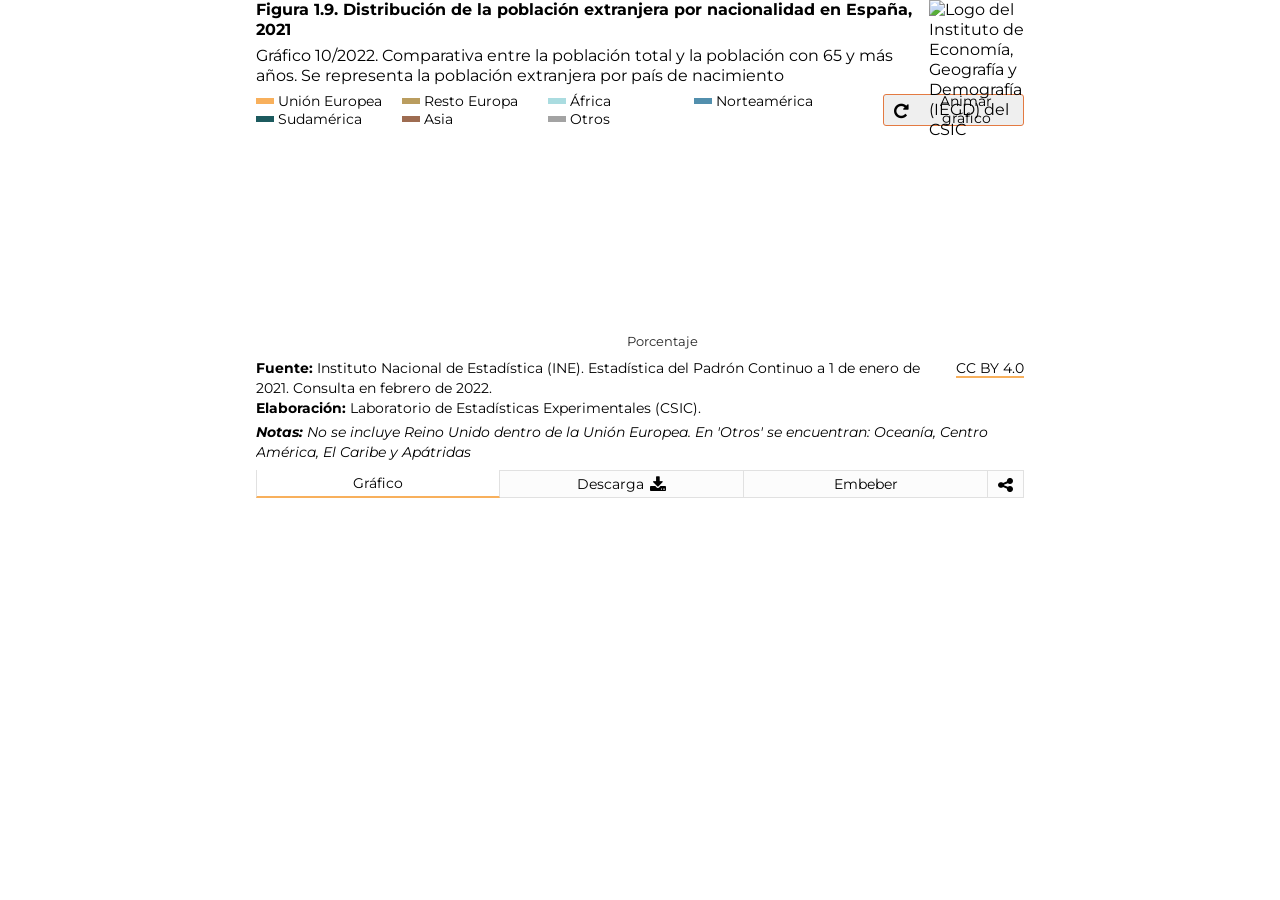
==== docs/index.html @ 675d8c15 "Cambio gris" ====
<!DOCTYPE html><html lang=en><head><meta charset=UTF-8><meta name=viewport content="width=device-width,initial-scale=1,maximum-scale=1"><title>Informe 2022: El perfil de las personas mayores en España</title><meta name=mrf-extractable content=false><meta property=og:image content=""><meta property=og:title content="Informe 2022: El perfil de las personas mayores en España"><meta property=og:description content="Informe 2022: El perfil de las personas mayores en España"><meta property=og:image content=https://raw.githubusercontent.com/CarlosMunozDiazCSIC/informe_perfil_mayores_2022_demografia_1_9/main/pre/iegd_logo.png><link rel=stylesheet href=https://cdnjs.cloudflare.com/ajax/libs/font-awesome/4.7.0/css/font-awesome.min.css><link href="https://fonts.googleapis.com/css2?family=Montserrat:ital,wght@0,100;0,300;0,400;0,500;0,600;0,700;1,300;1,400;1,500;1,600;1,700&display=swap" rel=stylesheet><link href=main.39e57414e87475933d93.css rel=stylesheet></head><body><div class=container><div class=main><section class="content b-chart active" id=chartBlock><div class=b-title><h1 class=title>Figura 1.9. Distribución de la población extranjera por nacionalidad en España, 2021</h1><h2 class=subtitle>Gráfico 10/2022. Comparativa entre la población total y la población con 65 y más años. Se representa la población extranjera por país de nacimiento</h2></div><div class=chart__logics><div class=chart__legend><span class="chart__legend--item primary_1">Unión Europea</span> <span class="chart__legend--item anag_prim_1">Resto Europa</span> <span class="chart__legend--item comp_2">África</span> <span class="chart__legend--item comp_1">Norteamérica</span> <span class="chart__legend--item anag_comp_1">Sudamérica</span> <span class="chart__legend--item anag_prim_2">Asia</span> <span class="chart__legend--item grey_2">Otros</span></div><div class=chart__animate id=replay><button class="btn btn__animate"><i class="fa fa--share fa-repeat" aria-hidden=true></i> <span>Animar gráfico</span></button></div></div><div class=chart__viz><div class=chart--viz id=chart></div><p class=text__xaxis>Porcentaje</p></div><div class=chart__footer><div class=chart__source><div class=chart__source--info><p class=chart__source--data><span>Fuente: </span>Instituto Nacional de Estadística (INE). Estadística del Padrón Continuo a 1 de enero de 2021. Consulta en febrero de 2022.</p><p class=chart__source--elab><span>Elaboración: </span>Laboratorio de Estadísticas Experimentales (CSIC).</p></div><p class=chart__source--copyright><a class=link href=https://creativecommons.org/licenses/by/4.0/deed.en_US target=_blank>CC BY 4.0</a></p></div><p class=chart__note><span>Notas: </span><span>No se incluye Reino Unido dentro de la Unión Europea. En 'Otros' se encuentran: Oceanía, Centro América, El Caribe y Apátridas</span></p></div><div class=logo><img src=https://raw.githubusercontent.com/CarlosMunozDiazCSIC/informe_perfil_mayores_2022_demografia_1_9/main/pre/iegd_logo.png alt="Logo del Instituto de Economía, Geografía y Demografía (IEGD) del CSIC" width=100% height=100%></div></section><section class="content b-data"><div class=b-title><h1 class=title>Repositorio de código, de datos y posibilidad de descarga como imagen estática</h1></div><p class=text__header>Descarga de datos</p><p class=text__paragraph>Los datos procesados en esta visualización los puede encontrar en <a class=link href=https://github.com/CarlosMunozDiazCSIC/informe_perfil_mayores_2022_demografia_1_9 target=_blank>este repositorio de Github</a>.</p><p class=text__paragraph>Si desea descargarlos, puede hacerlo desde <a class=link href=https://raw.githubusercontent.com/CarlosMunozDiazCSIC/informe_perfil_mayores_2022_demografia_1_9/main/data/distribucion_poblacion_extranjeros_v2.csv target=_blank>aquí</a>.</p><p class=text__header>Descargar como PNG</p><p class=text__paragraph>También puede descargar el gráfico como una imagen .png haciendo click <button class=btn_share id=pngImage>aquí</button></p><p class=text__paragraph>El gráfico se descargará con los últimos filtros que haya utilizado.</p><p class=text__paragraph>Es conveniente advertir que, tras hacer una modificación de filtros, debe esperar unos segundos (entre 6 y 10) para que se renderice correctamente el bloque y pueda descargar la imagen de forma satisfactoria.</p></section><section class="content b-iframes"><div class=b-title><h1 class=title>Uso del iframe en sitios web</h1></div><p class=text__header>Embeber iframe con alto dinámico</p><p class=text__paragraph>A la hora de utilizar la visualización dentro de un iframe y poder visualizarla de forma responsiva, este desarrollo se sirve de la librería <a class=link href=http://blog.apps.npr.org/pym.js/ target=_blank>Pym.js</a>, que modifica de forma dinámica la altura de los iframes.</p><p class=text__paragraph>Si su sitio web acepta el uso de librerías de terceros, como es el caso de Pym.js, y desea disponer la opción responsiva de esta visualización, copie el siguiente código:</p><textarea class=text__iframe disabled="" id=iframe-responsive></textarea><p class=text__header>Embeber iframe con alto fijo</p><p class=text__paragraph>Si su sitio web no acepta iframes responsivos, puede utilizar el siguiente código con altura fija. Es posible que exista scroll vertical al incrustar el iframe en su página web.</p><p class=text__paragraph>Si desea integrar esta visualización en su propia página, puede hacerlo copiando el siguiente código:</p><textarea class=text__iframe disabled="" id=iframe-fixed></textarea></section><section class="content b-rrss"><div class=b-title><h1 class=title>Compartir en redes sociales</h1></div><p class=text__paragraph>Existe la posibilidad de compartir la visualización a través de las redes sociales. Puede hacerlo clicando en alguno de los siguientes iconos:</p><div class=rrss><a href=# class="fa fa-facebook" id=shareFB target=_blank></a> <a href=# class="fa fa-twitter" id=shareTW target=_blank></a> <a href=# class="fa fa-linkedin" id=shareLK target=_blank></a> <a href=# class="fa fa-whatsapp" id=shareWA target=_blank></a></div></section></div><nav class=tabs><ul class=l-tabs><li class="tab active" data-target=b-chart>Gráfico</li><li class=tab data-target=b-data>Descarga&nbsp;<i class="fa fa--share fa-download"></i></li><li class=tab data-target=b-iframes>Embeber</li><li class="tab tab--rrss" data-target=b-rrss><i class="fa fa--share fa-share-alt"></i></li></ul></nav><div class=chart__tooltip id=tooltip></div></div><script src=https://pym.nprapps.org/pym.v1.min.js></script><script>const pymChild=new pym.Child</script><script src=main.b87dbab64de117f0ecbd.js></script></body></html>
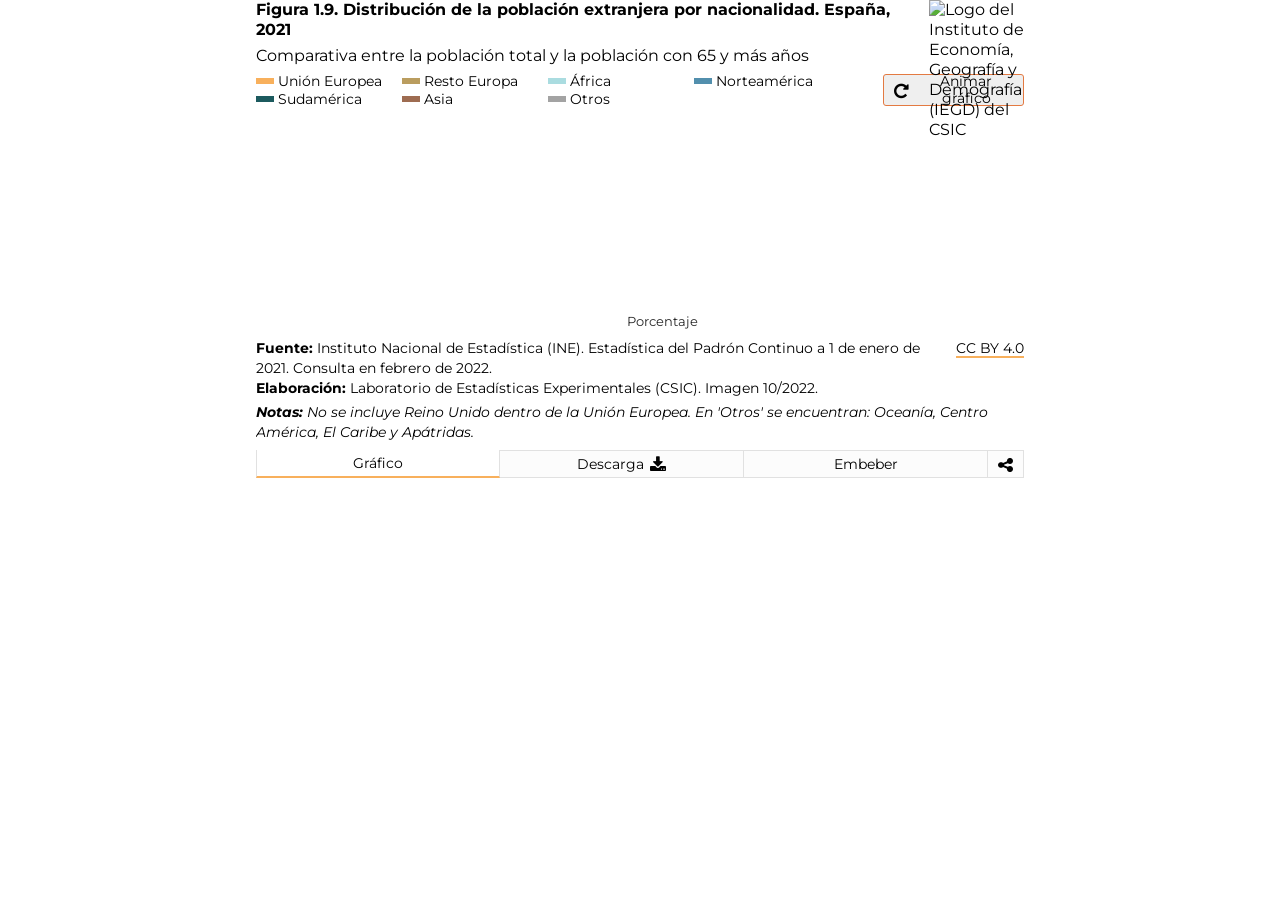
==== commit 9a9763d7: "Cambio en subtítulo" ====
--- a/docs/index.html
+++ b/docs/index.html
@@ -1 +1 @@
-<!DOCTYPE html><html lang=en><head><meta charset=UTF-8><meta name=viewport content="width=device-width,initial-scale=1,maximum-scale=1"><title>Informe 2022: El perfil de las personas mayores en España</title><meta name=mrf-extractable content=false><meta property=og:image content=""><meta property=og:title content="Informe 2022: El perfil de las personas mayores en España"><meta property=og:description content="Informe 2022: El perfil de las personas mayores en España"><meta property=og:image content=https://raw.githubusercontent.com/CarlosMunozDiazCSIC/informe_perfil_mayores_2022_demografia_1_9/main/pre/iegd_logo.png><link rel=stylesheet href=https://cdnjs.cloudflare.com/ajax/libs/font-awesome/4.7.0/css/font-awesome.min.css><link href="https://fonts.googleapis.com/css2?family=Montserrat:ital,wght@0,100;0,300;0,400;0,500;0,600;0,700;1,300;1,400;1,500;1,600;1,700&display=swap" rel=stylesheet><link href=main.39e57414e87475933d93.css rel=stylesheet></head><body><div class=container><div class=main><section class="content b-chart active" id=chartBlock><div class=b-title><h1 class=title>Figura 1.9. Distribución de la población extranjera por nacionalidad en España, 2021</h1><h2 class=subtitle>Gráfico 10/2022. Comparativa entre la población total y la población con 65 y más años. Se representa la población extranjera por país de nacimiento</h2></div><div class=chart__logics><div class=chart__legend><span class="chart__legend--item primary_1">Unión Europea</span> <span class="chart__legend--item anag_prim_1">Resto Europa</span> <span class="chart__legend--item comp_2">África</span> <span class="chart__legend--item comp_1">Norteamérica</span> <span class="chart__legend--item anag_comp_1">Sudamérica</span> <span class="chart__legend--item anag_prim_2">Asia</span> <span class="chart__legend--item grey_2">Otros</span></div><div class=chart__animate id=replay><button class="btn btn__animate"><i class="fa fa--share fa-repeat" aria-hidden=true></i> <span>Animar gráfico</span></button></div></div><div class=chart__viz><div class=chart--viz id=chart></div><p class=text__xaxis>Porcentaje</p></div><div class=chart__footer><div class=chart__source><div class=chart__source--info><p class=chart__source--data><span>Fuente: </span>Instituto Nacional de Estadística (INE). Estadística del Padrón Continuo a 1 de enero de 2021. Consulta en febrero de 2022.</p><p class=chart__source--elab><span>Elaboración: </span>Laboratorio de Estadísticas Experimentales (CSIC).</p></div><p class=chart__source--copyright><a class=link href=https://creativecommons.org/licenses/by/4.0/deed.en_US target=_blank>CC BY 4.0</a></p></div><p class=chart__note><span>Notas: </span><span>No se incluye Reino Unido dentro de la Unión Europea. En 'Otros' se encuentran: Oceanía, Centro América, El Caribe y Apátridas</span></p></div><div class=logo><img src=https://raw.githubusercontent.com/CarlosMunozDiazCSIC/informe_perfil_mayores_2022_demografia_1_9/main/pre/iegd_logo.png alt="Logo del Instituto de Economía, Geografía y Demografía (IEGD) del CSIC" width=100% height=100%></div></section><section class="content b-data"><div class=b-title><h1 class=title>Repositorio de código, de datos y posibilidad de descarga como imagen estática</h1></div><p class=text__header>Descarga de datos</p><p class=text__paragraph>Los datos procesados en esta visualización los puede encontrar en <a class=link href=https://github.com/CarlosMunozDiazCSIC/informe_perfil_mayores_2022_demografia_1_9 target=_blank>este repositorio de Github</a>.</p><p class=text__paragraph>Si desea descargarlos, puede hacerlo desde <a class=link href=https://raw.githubusercontent.com/CarlosMunozDiazCSIC/informe_perfil_mayores_2022_demografia_1_9/main/data/distribucion_poblacion_extranjeros_v2.csv target=_blank>aquí</a>.</p><p class=text__header>Descargar como PNG</p><p class=text__paragraph>También puede descargar el gráfico como una imagen .png haciendo click <button class=btn_share id=pngImage>aquí</button></p><p class=text__paragraph>El gráfico se descargará con los últimos filtros que haya utilizado.</p><p class=text__paragraph>Es conveniente advertir que, tras hacer una modificación de filtros, debe esperar unos segundos (entre 6 y 10) para que se renderice correctamente el bloque y pueda descargar la imagen de forma satisfactoria.</p></section><section class="content b-iframes"><div class=b-title><h1 class=title>Uso del iframe en sitios web</h1></div><p class=text__header>Embeber iframe con alto dinámico</p><p class=text__paragraph>A la hora de utilizar la visualización dentro de un iframe y poder visualizarla de forma responsiva, este desarrollo se sirve de la librería <a class=link href=http://blog.apps.npr.org/pym.js/ target=_blank>Pym.js</a>, que modifica de forma dinámica la altura de los iframes.</p><p class=text__paragraph>Si su sitio web acepta el uso de librerías de terceros, como es el caso de Pym.js, y desea disponer la opción responsiva de esta visualización, copie el siguiente código:</p><textarea class=text__iframe disabled="" id=iframe-responsive></textarea><p class=text__header>Embeber iframe con alto fijo</p><p class=text__paragraph>Si su sitio web no acepta iframes responsivos, puede utilizar el siguiente código con altura fija. Es posible que exista scroll vertical al incrustar el iframe en su página web.</p><p class=text__paragraph>Si desea integrar esta visualización en su propia página, puede hacerlo copiando el siguiente código:</p><textarea class=text__iframe disabled="" id=iframe-fixed></textarea></section><section class="content b-rrss"><div class=b-title><h1 class=title>Compartir en redes sociales</h1></div><p class=text__paragraph>Existe la posibilidad de compartir la visualización a través de las redes sociales. Puede hacerlo clicando en alguno de los siguientes iconos:</p><div class=rrss><a href=# class="fa fa-facebook" id=shareFB target=_blank></a> <a href=# class="fa fa-twitter" id=shareTW target=_blank></a> <a href=# class="fa fa-linkedin" id=shareLK target=_blank></a> <a href=# class="fa fa-whatsapp" id=shareWA target=_blank></a></div></section></div><nav class=tabs><ul class=l-tabs><li class="tab active" data-target=b-chart>Gráfico</li><li class=tab data-target=b-data>Descarga&nbsp;<i class="fa fa--share fa-download"></i></li><li class=tab data-target=b-iframes>Embeber</li><li class="tab tab--rrss" data-target=b-rrss><i class="fa fa--share fa-share-alt"></i></li></ul></nav><div class=chart__tooltip id=tooltip></div></div><script src=https://pym.nprapps.org/pym.v1.min.js></script><script>const pymChild=new pym.Child</script><script src=main.b87dbab64de117f0ecbd.js></script></body></html>+<!DOCTYPE html><html lang=en><head><meta charset=UTF-8><meta name=viewport content="width=device-width,initial-scale=1,maximum-scale=1"><title>Informe 2022: El perfil de las personas mayores en España</title><meta name=mrf-extractable content=false><meta property=og:image content=""><meta property=og:title content="Informe 2022: El perfil de las personas mayores en España"><meta property=og:description content="Informe 2022: El perfil de las personas mayores en España"><meta property=og:image content=https://raw.githubusercontent.com/CarlosMunozDiazCSIC/informe_perfil_mayores_2022_demografia_1_9/main/pre/iegd_logo.png><link rel=stylesheet href=https://cdnjs.cloudflare.com/ajax/libs/font-awesome/4.7.0/css/font-awesome.min.css><link href="https://fonts.googleapis.com/css2?family=Montserrat:ital,wght@0,100;0,300;0,400;0,500;0,600;0,700;1,300;1,400;1,500;1,600;1,700&display=swap" rel=stylesheet><link href=main.13b589137d0afa28ee8d.css rel=stylesheet></head><body><div class=container><div class=main><section class="content b-chart active" id=chartBlock><div class=b-title><h1 class=title>Figura 1.9. Distribución de la población extranjera por nacionalidad. España, 2021</h1><h2 class=subtitle>Comparativa entre la población total y la población con 65 y más años</h2></div><div class=chart__logics><div class=chart__legend><span class="chart__legend--item primary_1">Unión Europea</span> <span class="chart__legend--item anag_prim_1">Resto Europa</span> <span class="chart__legend--item comp_2">África</span> <span class="chart__legend--item comp_1">Norteamérica</span> <span class="chart__legend--item anag_comp_1">Sudamérica</span> <span class="chart__legend--item anag_prim_2">Asia</span> <span class="chart__legend--item grey_2">Otros</span></div><div class=chart__animate id=replay><button class="btn btn__animate"><i class="fa fa--share fa-repeat" aria-hidden=true></i> <span>Animar gráfico</span></button></div></div><div class=chart__viz><div class=chart--viz id=chart></div><p class=text__xaxis>Porcentaje</p></div><div class=chart__footer><div class=chart__source><div class=chart__source--info><p class=chart__source--data><span>Fuente: </span>Instituto Nacional de Estadística (INE). Estadística del Padrón Continuo a 1 de enero de 2021. Consulta en febrero de 2022.</p><p class=chart__source--elab><span>Elaboración: </span>Laboratorio de Estadísticas Experimentales (CSIC). Imagen 10/2022.</p></div><p class=chart__source--copyright><a class=link href=https://creativecommons.org/licenses/by/4.0/deed.en_US target=_blank>CC BY 4.0</a></p></div><p class=chart__note><span>Notas: </span><span>No se incluye Reino Unido dentro de la Unión Europea. En 'Otros' se encuentran: Oceanía, Centro América, El Caribe y Apátridas.</span></p></div><div class=logo><img src=https://raw.githubusercontent.com/CarlosMunozDiazCSIC/informe_perfil_mayores_2022_demografia_1_9/main/pre/iegd_logo.png alt="Logo del Instituto de Economía, Geografía y Demografía (IEGD) del CSIC" width=100% height=100%></div></section><section class="content b-data"><div class=b-title><h1 class=title>Repositorio de código, de datos y posibilidad de descarga como imagen estática</h1></div><p class=text__header>Descarga de datos</p><p class=text__paragraph>Los datos procesados en esta visualización los puede encontrar en <a class=link href=https://github.com/CarlosMunozDiazCSIC/informe_perfil_mayores_2022_demografia_1_9 target=_blank>este repositorio de Github</a>.</p><p class=text__paragraph>Si desea descargarlos, puede hacerlo desde <a class=link href=https://raw.githubusercontent.com/CarlosMunozDiazCSIC/informe_perfil_mayores_2022_demografia_1_9/main/data/distribucion_poblacion_extranjeros_v2.csv target=_blank>aquí</a>.</p><p class=text__header>Descargar como PNG</p><p class=text__paragraph>También puede descargar el gráfico como una imagen .png haciendo click <button class=btn_share id=pngImage>aquí</button></p><p class=text__paragraph>El gráfico se descargará con los últimos filtros que haya utilizado.</p><p class=text__paragraph>Es conveniente advertir que, tras hacer una modificación de filtros, debe esperar unos segundos (entre 6 y 10) para que se renderice correctamente el bloque y pueda descargar la imagen de forma satisfactoria.</p></section><section class="content b-iframes"><div class=b-title><h1 class=title>Uso del iframe en sitios web</h1></div><p class=text__header>Embeber iframe con alto dinámico</p><p class=text__paragraph>A la hora de utilizar la visualización dentro de un iframe y poder visualizarla de forma responsiva, este desarrollo se sirve de la librería <a class=link href=http://blog.apps.npr.org/pym.js/ target=_blank>Pym.js</a>, que modifica de forma dinámica la altura de los iframes.</p><p class=text__paragraph>Si su sitio web acepta el uso de librerías de terceros, como es el caso de Pym.js, y desea disponer la opción responsiva de esta visualización, copie el siguiente código:</p><textarea class=text__iframe disabled="" id=iframe-responsive></textarea><p class=text__header>Embeber iframe con alto fijo</p><p class=text__paragraph>Si su sitio web no acepta iframes responsivos, puede utilizar el siguiente código con altura fija. Es posible que exista scroll vertical al incrustar el iframe en su página web.</p><p class=text__paragraph>Si desea integrar esta visualización en su propia página, puede hacerlo copiando el siguiente código:</p><textarea class=text__iframe disabled="" id=iframe-fixed></textarea></section><section class="content b-rrss"><div class=b-title><h1 class=title>Compartir en redes sociales</h1></div><p class=text__paragraph>Existe la posibilidad de compartir la visualización a través de las redes sociales. Puede hacerlo clicando en alguno de los siguientes iconos:</p><div class=rrss><a href=# class="fa fa-facebook" id=shareFB target=_blank></a> <a href=# class="fa fa-twitter" id=shareTW target=_blank></a> <a href=# class="fa fa-linkedin" id=shareLK target=_blank></a> <a href=# class="fa fa-whatsapp" id=shareWA target=_blank></a></div></section></div><nav class=tabs><ul class=l-tabs><li class="tab active" data-target=b-chart>Gráfico</li><li class=tab data-target=b-data>Descarga&nbsp;<i class="fa fa--share fa-download"></i></li><li class=tab data-target=b-iframes>Embeber</li><li class="tab tab--rrss" data-target=b-rrss><i class="fa fa--share fa-share-alt"></i></li></ul></nav><div class=chart__tooltip id=tooltip></div></div><script src=https://pym.nprapps.org/pym.v1.min.js></script><script>const pymChild=new pym.Child</script><script src=main.c13e8a041e2d12f82b9a.js></script></body></html>
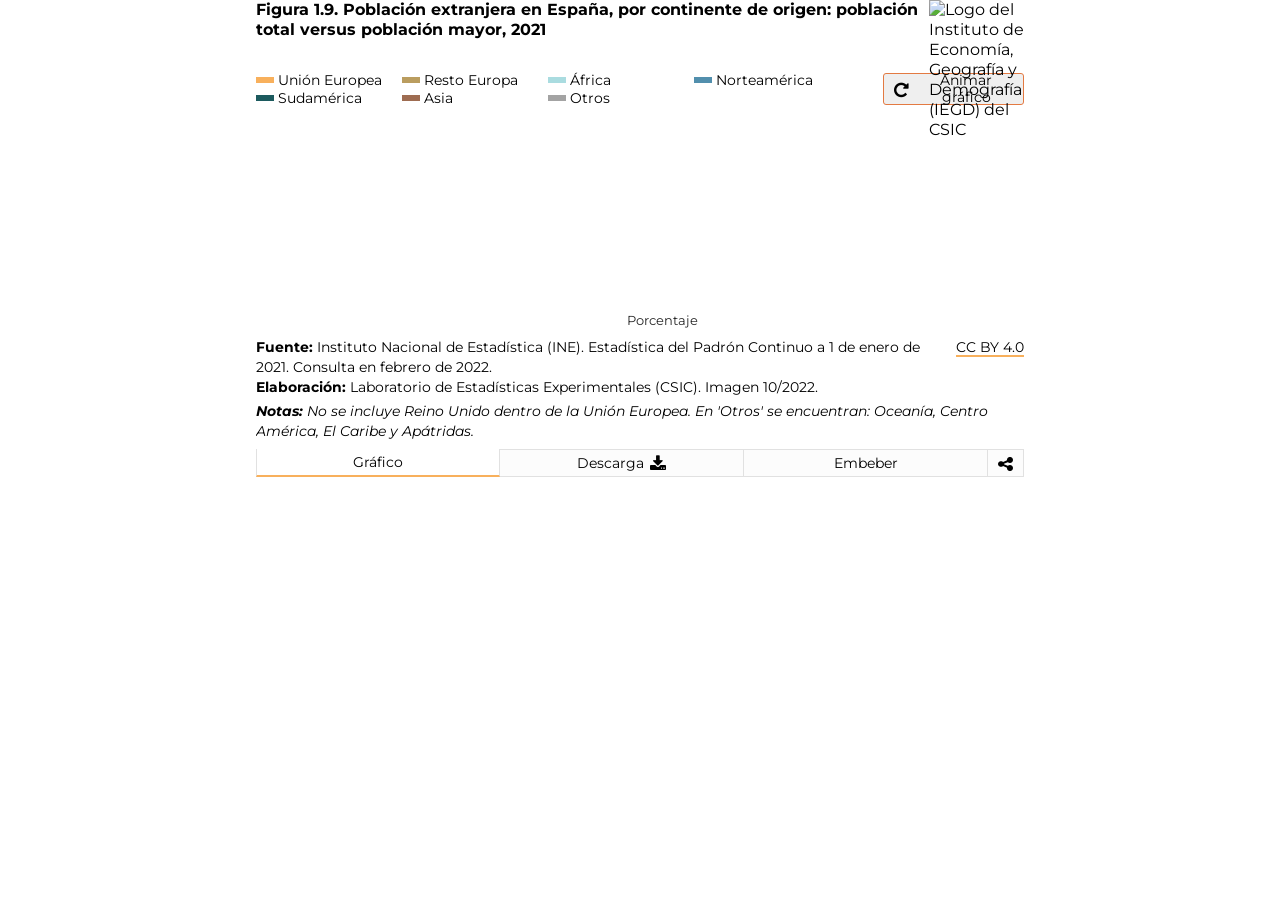
==== commit d1425426: "Cambio en título" ====
--- a/docs/index.html
+++ b/docs/index.html
@@ -1 +1 @@
-<!DOCTYPE html><html lang=en><head><meta charset=UTF-8><meta name=viewport content="width=device-width,initial-scale=1,maximum-scale=1"><title>Informe 2022: El perfil de las personas mayores en España</title><meta name=mrf-extractable content=false><meta property=og:image content=""><meta property=og:title content="Informe 2022: El perfil de las personas mayores en España"><meta property=og:description content="Informe 2022: El perfil de las personas mayores en España"><meta property=og:image content=https://raw.githubusercontent.com/CarlosMunozDiazCSIC/informe_perfil_mayores_2022_demografia_1_9/main/pre/iegd_logo.png><link rel=stylesheet href=https://cdnjs.cloudflare.com/ajax/libs/font-awesome/4.7.0/css/font-awesome.min.css><link href="https://fonts.googleapis.com/css2?family=Montserrat:ital,wght@0,100;0,300;0,400;0,500;0,600;0,700;1,300;1,400;1,500;1,600;1,700&display=swap" rel=stylesheet><link href=main.13b589137d0afa28ee8d.css rel=stylesheet></head><body><div class=container><div class=main><section class="content b-chart active" id=chartBlock><div class=b-title><h1 class=title>Figura 1.9. Distribución de la población extranjera por nacionalidad. España, 2021</h1><h2 class=subtitle>Comparativa entre la población total y la población con 65 y más años</h2></div><div class=chart__logics><div class=chart__legend><span class="chart__legend--item primary_1">Unión Europea</span> <span class="chart__legend--item anag_prim_1">Resto Europa</span> <span class="chart__legend--item comp_2">África</span> <span class="chart__legend--item comp_1">Norteamérica</span> <span class="chart__legend--item anag_comp_1">Sudamérica</span> <span class="chart__legend--item anag_prim_2">Asia</span> <span class="chart__legend--item grey_2">Otros</span></div><div class=chart__animate id=replay><button class="btn btn__animate"><i class="fa fa--share fa-repeat" aria-hidden=true></i> <span>Animar gráfico</span></button></div></div><div class=chart__viz><div class=chart--viz id=chart></div><p class=text__xaxis>Porcentaje</p></div><div class=chart__footer><div class=chart__source><div class=chart__source--info><p class=chart__source--data><span>Fuente: </span>Instituto Nacional de Estadística (INE). Estadística del Padrón Continuo a 1 de enero de 2021. Consulta en febrero de 2022.</p><p class=chart__source--elab><span>Elaboración: </span>Laboratorio de Estadísticas Experimentales (CSIC). Imagen 10/2022.</p></div><p class=chart__source--copyright><a class=link href=https://creativecommons.org/licenses/by/4.0/deed.en_US target=_blank>CC BY 4.0</a></p></div><p class=chart__note><span>Notas: </span><span>No se incluye Reino Unido dentro de la Unión Europea. En 'Otros' se encuentran: Oceanía, Centro América, El Caribe y Apátridas.</span></p></div><div class=logo><img src=https://raw.githubusercontent.com/CarlosMunozDiazCSIC/informe_perfil_mayores_2022_demografia_1_9/main/pre/iegd_logo.png alt="Logo del Instituto de Economía, Geografía y Demografía (IEGD) del CSIC" width=100% height=100%></div></section><section class="content b-data"><div class=b-title><h1 class=title>Repositorio de código, de datos y posibilidad de descarga como imagen estática</h1></div><p class=text__header>Descarga de datos</p><p class=text__paragraph>Los datos procesados en esta visualización los puede encontrar en <a class=link href=https://github.com/CarlosMunozDiazCSIC/informe_perfil_mayores_2022_demografia_1_9 target=_blank>este repositorio de Github</a>.</p><p class=text__paragraph>Si desea descargarlos, puede hacerlo desde <a class=link href=https://raw.githubusercontent.com/CarlosMunozDiazCSIC/informe_perfil_mayores_2022_demografia_1_9/main/data/distribucion_poblacion_extranjeros_v2.csv target=_blank>aquí</a>.</p><p class=text__header>Descargar como PNG</p><p class=text__paragraph>También puede descargar el gráfico como una imagen .png haciendo click <button class=btn_share id=pngImage>aquí</button></p><p class=text__paragraph>El gráfico se descargará con los últimos filtros que haya utilizado.</p><p class=text__paragraph>Es conveniente advertir que, tras hacer una modificación de filtros, debe esperar unos segundos (entre 6 y 10) para que se renderice correctamente el bloque y pueda descargar la imagen de forma satisfactoria.</p></section><section class="content b-iframes"><div class=b-title><h1 class=title>Uso del iframe en sitios web</h1></div><p class=text__header>Embeber iframe con alto dinámico</p><p class=text__paragraph>A la hora de utilizar la visualización dentro de un iframe y poder visualizarla de forma responsiva, este desarrollo se sirve de la librería <a class=link href=http://blog.apps.npr.org/pym.js/ target=_blank>Pym.js</a>, que modifica de forma dinámica la altura de los iframes.</p><p class=text__paragraph>Si su sitio web acepta el uso de librerías de terceros, como es el caso de Pym.js, y desea disponer la opción responsiva de esta visualización, copie el siguiente código:</p><textarea class=text__iframe disabled="" id=iframe-responsive></textarea><p class=text__header>Embeber iframe con alto fijo</p><p class=text__paragraph>Si su sitio web no acepta iframes responsivos, puede utilizar el siguiente código con altura fija. Es posible que exista scroll vertical al incrustar el iframe en su página web.</p><p class=text__paragraph>Si desea integrar esta visualización en su propia página, puede hacerlo copiando el siguiente código:</p><textarea class=text__iframe disabled="" id=iframe-fixed></textarea></section><section class="content b-rrss"><div class=b-title><h1 class=title>Compartir en redes sociales</h1></div><p class=text__paragraph>Existe la posibilidad de compartir la visualización a través de las redes sociales. Puede hacerlo clicando en alguno de los siguientes iconos:</p><div class=rrss><a href=# class="fa fa-facebook" id=shareFB target=_blank></a> <a href=# class="fa fa-twitter" id=shareTW target=_blank></a> <a href=# class="fa fa-linkedin" id=shareLK target=_blank></a> <a href=# class="fa fa-whatsapp" id=shareWA target=_blank></a></div></section></div><nav class=tabs><ul class=l-tabs><li class="tab active" data-target=b-chart>Gráfico</li><li class=tab data-target=b-data>Descarga&nbsp;<i class="fa fa--share fa-download"></i></li><li class=tab data-target=b-iframes>Embeber</li><li class="tab tab--rrss" data-target=b-rrss><i class="fa fa--share fa-share-alt"></i></li></ul></nav><div class=chart__tooltip id=tooltip></div></div><script src=https://pym.nprapps.org/pym.v1.min.js></script><script>const pymChild=new pym.Child</script><script src=main.c13e8a041e2d12f82b9a.js></script></body></html>+<!DOCTYPE html><html lang=en><head><meta charset=UTF-8><meta name=viewport content="width=device-width,initial-scale=1,maximum-scale=1"><title>Informe 2022: El perfil de las personas mayores en España</title><meta name=mrf-extractable content=false><meta property=og:image content=""><meta property=og:title content="Informe 2022: El perfil de las personas mayores en España"><meta property=og:description content="Informe 2022: El perfil de las personas mayores en España"><meta property=og:image content=https://raw.githubusercontent.com/CarlosMunozDiazCSIC/informe_perfil_mayores_2022_demografia_1_9/main/pre/iegd_logo.png><link rel=stylesheet href=https://cdnjs.cloudflare.com/ajax/libs/font-awesome/4.7.0/css/font-awesome.min.css><link href="https://fonts.googleapis.com/css2?family=Montserrat:ital,wght@0,100;0,300;0,400;0,500;0,600;0,700;1,300;1,400;1,500;1,600;1,700&display=swap" rel=stylesheet><link href=main.13b589137d0afa28ee8d.css rel=stylesheet></head><body><div class=container><div class=main><section class="content b-chart active" id=chartBlock><div class=b-title><h1 class=title>Figura 1.9. Población extranjera en España, por continente de origen: población total versus población mayor, 2021</h1><h2 class=subtitle></h2></div><div class=chart__logics><div class=chart__legend><span class="chart__legend--item primary_1">Unión Europea</span> <span class="chart__legend--item anag_prim_1">Resto Europa</span> <span class="chart__legend--item comp_2">África</span> <span class="chart__legend--item comp_1">Norteamérica</span> <span class="chart__legend--item anag_comp_1">Sudamérica</span> <span class="chart__legend--item anag_prim_2">Asia</span> <span class="chart__legend--item grey_2">Otros</span></div><div class=chart__animate id=replay><button class="btn btn__animate"><i class="fa fa--share fa-repeat" aria-hidden=true></i> <span>Animar gráfico</span></button></div></div><div class=chart__viz><div class=chart--viz id=chart></div><p class=text__xaxis>Porcentaje</p></div><div class=chart__footer><div class=chart__source><div class=chart__source--info><p class=chart__source--data><span>Fuente: </span>Instituto Nacional de Estadística (INE). Estadística del Padrón Continuo a 1 de enero de 2021. Consulta en febrero de 2022.</p><p class=chart__source--elab><span>Elaboración: </span>Laboratorio de Estadísticas Experimentales (CSIC). Imagen 10/2022.</p></div><p class=chart__source--copyright><a class=link href=https://creativecommons.org/licenses/by/4.0/deed.en_US target=_blank>CC BY 4.0</a></p></div><p class=chart__note><span>Notas: </span><span>No se incluye Reino Unido dentro de la Unión Europea. En 'Otros' se encuentran: Oceanía, Centro América, El Caribe y Apátridas.</span></p></div><div class=logo><img src=https://raw.githubusercontent.com/CarlosMunozDiazCSIC/informe_perfil_mayores_2022_demografia_1_9/main/pre/iegd_logo.png alt="Logo del Instituto de Economía, Geografía y Demografía (IEGD) del CSIC" width=100% height=100%></div></section><section class="content b-data"><div class=b-title><h1 class=title>Repositorio de código, de datos y posibilidad de descarga como imagen estática</h1></div><p class=text__header>Descarga de datos</p><p class=text__paragraph>Los datos procesados en esta visualización los puede encontrar en <a class=link href=https://github.com/CarlosMunozDiazCSIC/informe_perfil_mayores_2022_demografia_1_9 target=_blank>este repositorio de Github</a>.</p><p class=text__paragraph>Si desea descargarlos, puede hacerlo desde <a class=link href=https://raw.githubusercontent.com/CarlosMunozDiazCSIC/informe_perfil_mayores_2022_demografia_1_9/main/data/distribucion_poblacion_extranjeros_v2.csv target=_blank>aquí</a>.</p><p class=text__header>Descargar como PNG</p><p class=text__paragraph>También puede descargar el gráfico como una imagen .png haciendo click <button class=btn_share id=pngImage>aquí</button></p><p class=text__paragraph>El gráfico se descargará con los últimos filtros que haya utilizado.</p><p class=text__paragraph>Es conveniente advertir que, tras hacer una modificación de filtros, debe esperar unos segundos (entre 6 y 10) para que se renderice correctamente el bloque y pueda descargar la imagen de forma satisfactoria.</p></section><section class="content b-iframes"><div class=b-title><h1 class=title>Uso del iframe en sitios web</h1></div><p class=text__header>Embeber iframe con alto dinámico</p><p class=text__paragraph>A la hora de utilizar la visualización dentro de un iframe y poder visualizarla de forma responsiva, este desarrollo se sirve de la librería <a class=link href=http://blog.apps.npr.org/pym.js/ target=_blank>Pym.js</a>, que modifica de forma dinámica la altura de los iframes.</p><p class=text__paragraph>Si su sitio web acepta el uso de librerías de terceros, como es el caso de Pym.js, y desea disponer la opción responsiva de esta visualización, copie el siguiente código:</p><textarea class=text__iframe disabled="" id=iframe-responsive></textarea><p class=text__header>Embeber iframe con alto fijo</p><p class=text__paragraph>Si su sitio web no acepta iframes responsivos, puede utilizar el siguiente código con altura fija. Es posible que exista scroll vertical al incrustar el iframe en su página web.</p><p class=text__paragraph>Si desea integrar esta visualización en su propia página, puede hacerlo copiando el siguiente código:</p><textarea class=text__iframe disabled="" id=iframe-fixed></textarea></section><section class="content b-rrss"><div class=b-title><h1 class=title>Compartir en redes sociales</h1></div><p class=text__paragraph>Existe la posibilidad de compartir la visualización a través de las redes sociales. Puede hacerlo clicando en alguno de los siguientes iconos:</p><div class=rrss><a href=# class="fa fa-facebook" id=shareFB target=_blank></a> <a href=# class="fa fa-twitter" id=shareTW target=_blank></a> <a href=# class="fa fa-linkedin" id=shareLK target=_blank></a> <a href=# class="fa fa-whatsapp" id=shareWA target=_blank></a></div></section></div><nav class=tabs><ul class=l-tabs><li class="tab active" data-target=b-chart>Gráfico</li><li class=tab data-target=b-data>Descarga&nbsp;<i class="fa fa--share fa-download"></i></li><li class=tab data-target=b-iframes>Embeber</li><li class="tab tab--rrss" data-target=b-rrss><i class="fa fa--share fa-share-alt"></i></li></ul></nav><div class=chart__tooltip id=tooltip></div></div><script src=https://pym.nprapps.org/pym.v1.min.js></script><script>const pymChild=new pym.Child</script><script src=main.c13e8a041e2d12f82b9a.js></script></body></html>
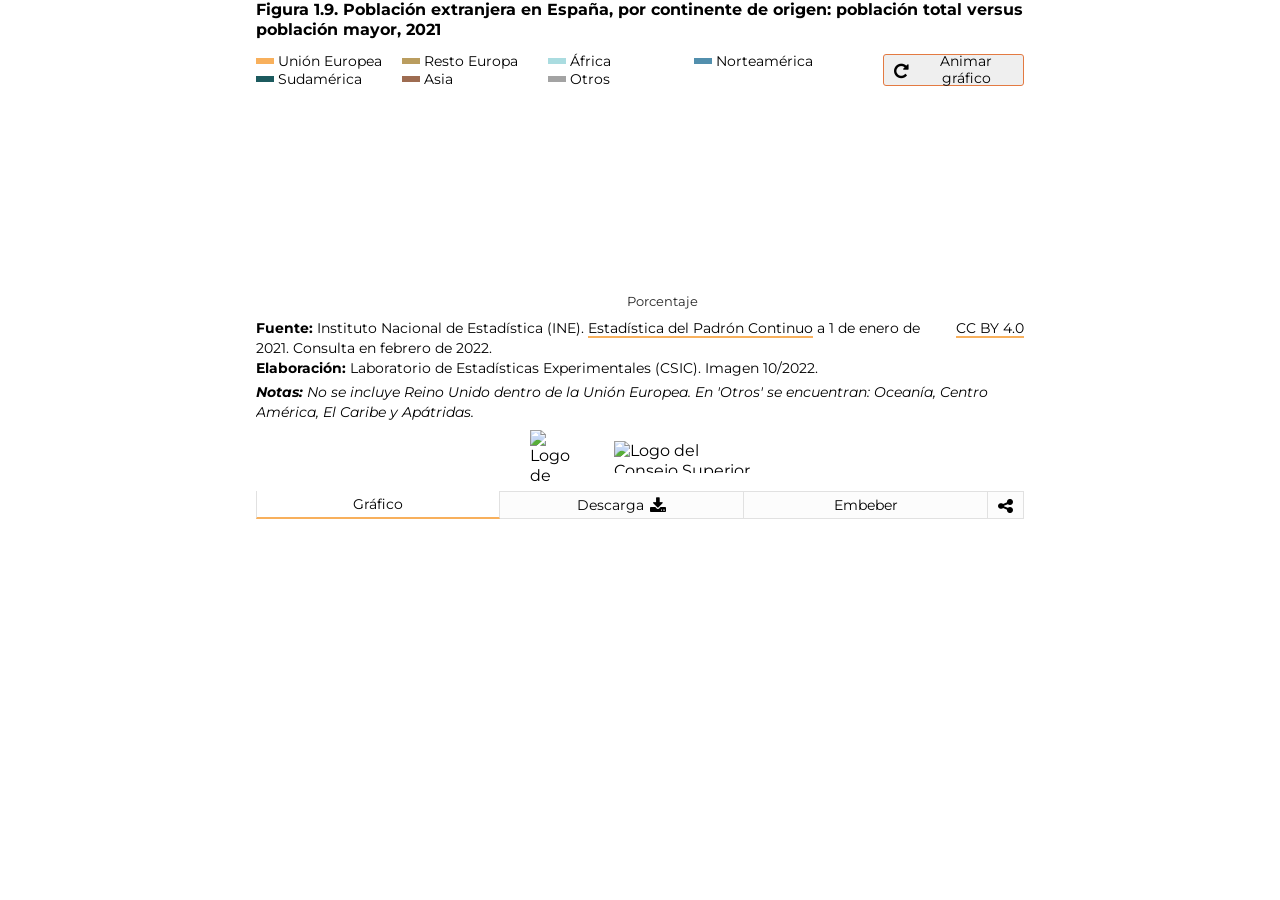
==== commit ef068a2e: "Datos y logos" ====
--- a/docs/index.html
+++ b/docs/index.html
@@ -1 +1 @@
-<!DOCTYPE html><html lang=en><head><meta charset=UTF-8><meta name=viewport content="width=device-width,initial-scale=1,maximum-scale=1"><title>Informe 2022: El perfil de las personas mayores en España</title><meta name=mrf-extractable content=false><meta property=og:image content=""><meta property=og:title content="Informe 2022: El perfil de las personas mayores en España"><meta property=og:description content="Informe 2022: El perfil de las personas mayores en España"><meta property=og:image content=https://raw.githubusercontent.com/CarlosMunozDiazCSIC/informe_perfil_mayores_2022_demografia_1_9/main/pre/iegd_logo.png><link rel=stylesheet href=https://cdnjs.cloudflare.com/ajax/libs/font-awesome/4.7.0/css/font-awesome.min.css><link href="https://fonts.googleapis.com/css2?family=Montserrat:ital,wght@0,100;0,300;0,400;0,500;0,600;0,700;1,300;1,400;1,500;1,600;1,700&display=swap" rel=stylesheet><link href=main.13b589137d0afa28ee8d.css rel=stylesheet></head><body><div class=container><div class=main><section class="content b-chart active" id=chartBlock><div class=b-title><h1 class=title>Figura 1.9. Población extranjera en España, por continente de origen: población total versus población mayor, 2021</h1><h2 class=subtitle></h2></div><div class=chart__logics><div class=chart__legend><span class="chart__legend--item primary_1">Unión Europea</span> <span class="chart__legend--item anag_prim_1">Resto Europa</span> <span class="chart__legend--item comp_2">África</span> <span class="chart__legend--item comp_1">Norteamérica</span> <span class="chart__legend--item anag_comp_1">Sudamérica</span> <span class="chart__legend--item anag_prim_2">Asia</span> <span class="chart__legend--item grey_2">Otros</span></div><div class=chart__animate id=replay><button class="btn btn__animate"><i class="fa fa--share fa-repeat" aria-hidden=true></i> <span>Animar gráfico</span></button></div></div><div class=chart__viz><div class=chart--viz id=chart></div><p class=text__xaxis>Porcentaje</p></div><div class=chart__footer><div class=chart__source><div class=chart__source--info><p class=chart__source--data><span>Fuente: </span>Instituto Nacional de Estadística (INE). Estadística del Padrón Continuo a 1 de enero de 2021. Consulta en febrero de 2022.</p><p class=chart__source--elab><span>Elaboración: </span>Laboratorio de Estadísticas Experimentales (CSIC). Imagen 10/2022.</p></div><p class=chart__source--copyright><a class=link href=https://creativecommons.org/licenses/by/4.0/deed.en_US target=_blank>CC BY 4.0</a></p></div><p class=chart__note><span>Notas: </span><span>No se incluye Reino Unido dentro de la Unión Europea. En 'Otros' se encuentran: Oceanía, Centro América, El Caribe y Apátridas.</span></p></div><div class=logo><img src=https://raw.githubusercontent.com/CarlosMunozDiazCSIC/informe_perfil_mayores_2022_demografia_1_9/main/pre/iegd_logo.png alt="Logo del Instituto de Economía, Geografía y Demografía (IEGD) del CSIC" width=100% height=100%></div></section><section class="content b-data"><div class=b-title><h1 class=title>Repositorio de código, de datos y posibilidad de descarga como imagen estática</h1></div><p class=text__header>Descarga de datos</p><p class=text__paragraph>Los datos procesados en esta visualización los puede encontrar en <a class=link href=https://github.com/CarlosMunozDiazCSIC/informe_perfil_mayores_2022_demografia_1_9 target=_blank>este repositorio de Github</a>.</p><p class=text__paragraph>Si desea descargarlos, puede hacerlo desde <a class=link href=https://raw.githubusercontent.com/CarlosMunozDiazCSIC/informe_perfil_mayores_2022_demografia_1_9/main/data/distribucion_poblacion_extranjeros_v2.csv target=_blank>aquí</a>.</p><p class=text__header>Descargar como PNG</p><p class=text__paragraph>También puede descargar el gráfico como una imagen .png haciendo click <button class=btn_share id=pngImage>aquí</button></p><p class=text__paragraph>El gráfico se descargará con los últimos filtros que haya utilizado.</p><p class=text__paragraph>Es conveniente advertir que, tras hacer una modificación de filtros, debe esperar unos segundos (entre 6 y 10) para que se renderice correctamente el bloque y pueda descargar la imagen de forma satisfactoria.</p></section><section class="content b-iframes"><div class=b-title><h1 class=title>Uso del iframe en sitios web</h1></div><p class=text__header>Embeber iframe con alto dinámico</p><p class=text__paragraph>A la hora de utilizar la visualización dentro de un iframe y poder visualizarla de forma responsiva, este desarrollo se sirve de la librería <a class=link href=http://blog.apps.npr.org/pym.js/ target=_blank>Pym.js</a>, que modifica de forma dinámica la altura de los iframes.</p><p class=text__paragraph>Si su sitio web acepta el uso de librerías de terceros, como es el caso de Pym.js, y desea disponer la opción responsiva de esta visualización, copie el siguiente código:</p><textarea class=text__iframe disabled="" id=iframe-responsive></textarea><p class=text__header>Embeber iframe con alto fijo</p><p class=text__paragraph>Si su sitio web no acepta iframes responsivos, puede utilizar el siguiente código con altura fija. Es posible que exista scroll vertical al incrustar el iframe en su página web.</p><p class=text__paragraph>Si desea integrar esta visualización en su propia página, puede hacerlo copiando el siguiente código:</p><textarea class=text__iframe disabled="" id=iframe-fixed></textarea></section><section class="content b-rrss"><div class=b-title><h1 class=title>Compartir en redes sociales</h1></div><p class=text__paragraph>Existe la posibilidad de compartir la visualización a través de las redes sociales. Puede hacerlo clicando en alguno de los siguientes iconos:</p><div class=rrss><a href=# class="fa fa-facebook" id=shareFB target=_blank></a> <a href=# class="fa fa-twitter" id=shareTW target=_blank></a> <a href=# class="fa fa-linkedin" id=shareLK target=_blank></a> <a href=# class="fa fa-whatsapp" id=shareWA target=_blank></a></div></section></div><nav class=tabs><ul class=l-tabs><li class="tab active" data-target=b-chart>Gráfico</li><li class=tab data-target=b-data>Descarga&nbsp;<i class="fa fa--share fa-download"></i></li><li class=tab data-target=b-iframes>Embeber</li><li class="tab tab--rrss" data-target=b-rrss><i class="fa fa--share fa-share-alt"></i></li></ul></nav><div class=chart__tooltip id=tooltip></div></div><script src=https://pym.nprapps.org/pym.v1.min.js></script><script>const pymChild=new pym.Child</script><script src=main.c13e8a041e2d12f82b9a.js></script></body></html>+<!DOCTYPE html><html lang=en><head><meta charset=UTF-8><meta name=viewport content="width=device-width,initial-scale=1,maximum-scale=1"><title>Informe 2022: El perfil de las personas mayores en España</title><meta name=mrf-extractable content=false><meta property=og:image content=""><meta property=og:title content="Informe 2022: El perfil de las personas mayores en España"><meta property=og:description content="Informe 2022: El perfil de las personas mayores en España"><meta property=og:image content=https://raw.githubusercontent.com/CarlosMunozDiazCSIC/informe_perfil_mayores_2022_demografia_1_9/main/pre/iegd_logo.png><link rel=stylesheet href=https://cdnjs.cloudflare.com/ajax/libs/font-awesome/4.7.0/css/font-awesome.min.css><link href="https://fonts.googleapis.com/css2?family=Montserrat:ital,wght@0,100;0,300;0,400;0,500;0,600;0,700;1,300;1,400;1,500;1,600;1,700&display=swap" rel=stylesheet><link href=main.1ed2492d7a4e20341261.css rel=stylesheet></head><body><div class=container><div class=main><section class="content b-chart active" id=chartBlock><div class=b-title><h1 class=title>Figura 1.9. Población extranjera en España, por continente de origen: población total versus población mayor, 2021</h1><h2 class=subtitle></h2></div><div class=chart__logics><div class=chart__legend><span class="chart__legend--item primary_1">Unión Europea</span> <span class="chart__legend--item anag_prim_1">Resto Europa</span> <span class="chart__legend--item comp_2">África</span> <span class="chart__legend--item comp_1">Norteamérica</span> <span class="chart__legend--item anag_comp_1">Sudamérica</span> <span class="chart__legend--item anag_prim_2">Asia</span> <span class="chart__legend--item grey_2">Otros</span></div><div class=chart__animate id=replay><button class="btn btn__animate"><i class="fa fa--share fa-repeat" aria-hidden=true></i> <span>Animar gráfico</span></button></div></div><div class=chart__viz><div class=chart--viz id=chart></div><p class=text__xaxis>Porcentaje</p></div><div class=chart__footer><div class=chart__source><div class=chart__source--info><p class=chart__source--data><span>Fuente: </span>Instituto Nacional de Estadística (INE). <a class=link href="https://www.ine.es/jaxiT3/Tabla.htm?t=9689" target=_blank>Estadística del Padrón Continuo</a> a 1 de enero de 2021. Consulta en febrero de 2022.</p><p class=chart__source--elab><span>Elaboración: </span>Laboratorio de Estadísticas Experimentales (CSIC). Imagen 10/2022.</p></div><p class=chart__source--copyright><a class=link href=https://creativecommons.org/licenses/by/4.0/deed.en_US target=_blank>CC BY 4.0</a></p></div><p class=chart__note><span>Notas: </span><span>No se incluye Reino Unido dentro de la Unión Europea. En 'Otros' se encuentran: Oceanía, Centro América, El Caribe y Apátridas.</span></p></div><div class=chart__logos><img class=logo_enr src=https://raw.githubusercontent.com/CarlosMunozDiazCSIC/informe_perfil_mayores_2022_demografia_1_9/main/pre/nuevo_logo_enr.jpg alt="Logo de Envejecimiento en Red" width=100% height=100%> <img class=logo_csic src=https://raw.githubusercontent.com/CarlosMunozDiazCSIC/informe_perfil_mayores_2022_demografia_1_9/main/pre/logotipo_csic.png alt="Logo del Consejo Superior de Investigaciones Científicas" width=100% height=100%></div></section><section class="content b-data"><div class=b-title><h1 class=title>Repositorio de código, de datos y posibilidad de descarga como imagen estática</h1></div><p class=text__header>Descarga de datos</p><p class=text__paragraph>Los datos procesados en esta visualización los puede encontrar en <a class=link href=https://github.com/CarlosMunozDiazCSIC/informe_perfil_mayores_2022_demografia_1_9 target=_blank>este repositorio de Github</a>.</p><p class=text__paragraph>Si desea descargarlos, puede hacerlo desde <a class=link href=https://raw.githubusercontent.com/CarlosMunozDiazCSIC/informe_perfil_mayores_2022_demografia_1_9/main/data/distribucion_poblacion_extranjeros_v2.csv target=_blank>aquí</a>.</p><p class=text__header>Descargar como PNG</p><p class=text__paragraph>También puede descargar el gráfico como una imagen .png haciendo click <button class=btn_share id=pngImage>aquí</button></p><p class=text__paragraph>El gráfico se descargará con los últimos filtros que haya utilizado.</p><p class=text__paragraph>Es conveniente advertir que, tras hacer una modificación de filtros, debe esperar unos segundos (entre 6 y 10) para que se renderice correctamente el bloque y pueda descargar la imagen de forma satisfactoria.</p></section><section class="content b-iframes"><div class=b-title><h1 class=title>Uso del iframe en sitios web</h1></div><p class=text__header>Embeber iframe con alto dinámico</p><p class=text__paragraph>A la hora de utilizar la visualización dentro de un iframe y poder visualizarla de forma responsiva, este desarrollo se sirve de la librería <a class=link href=http://blog.apps.npr.org/pym.js/ target=_blank>Pym.js</a>, que modifica de forma dinámica la altura de los iframes.</p><p class=text__paragraph>Si su sitio web acepta el uso de librerías de terceros, como es el caso de Pym.js, y desea disponer la opción responsiva de esta visualización, copie el siguiente código:</p><textarea class=text__iframe disabled="" id=iframe-responsive></textarea><p class=text__header>Embeber iframe con alto fijo</p><p class=text__paragraph>Si su sitio web no acepta iframes responsivos, puede utilizar el siguiente código con altura fija. Es posible que exista scroll vertical al incrustar el iframe en su página web.</p><p class=text__paragraph>Si desea integrar esta visualización en su propia página, puede hacerlo copiando el siguiente código:</p><textarea class=text__iframe disabled="" id=iframe-fixed></textarea></section><section class="content b-rrss"><div class=b-title><h1 class=title>Compartir en redes sociales</h1></div><p class=text__paragraph>Existe la posibilidad de compartir la visualización a través de las redes sociales. Puede hacerlo clicando en alguno de los siguientes iconos:</p><div class=rrss><a href=# class="fa fa-facebook" id=shareFB target=_blank></a> <a href=# class="fa fa-twitter" id=shareTW target=_blank></a> <a href=# class="fa fa-linkedin" id=shareLK target=_blank></a> <a href=# class="fa fa-whatsapp" id=shareWA target=_blank></a></div></section></div><nav class=tabs><ul class=l-tabs><li class="tab active" data-target=b-chart>Gráfico</li><li class=tab data-target=b-data>Descarga&nbsp;<i class="fa fa--share fa-download"></i></li><li class=tab data-target=b-iframes>Embeber</li><li class="tab tab--rrss" data-target=b-rrss><i class="fa fa--share fa-share-alt"></i></li></ul></nav><div class=chart__tooltip id=tooltip></div></div><script src=https://pym.nprapps.org/pym.v1.min.js></script><script>const pymChild=new pym.Child</script><script src=main.c13e8a041e2d12f82b9a.js></script></body></html>
